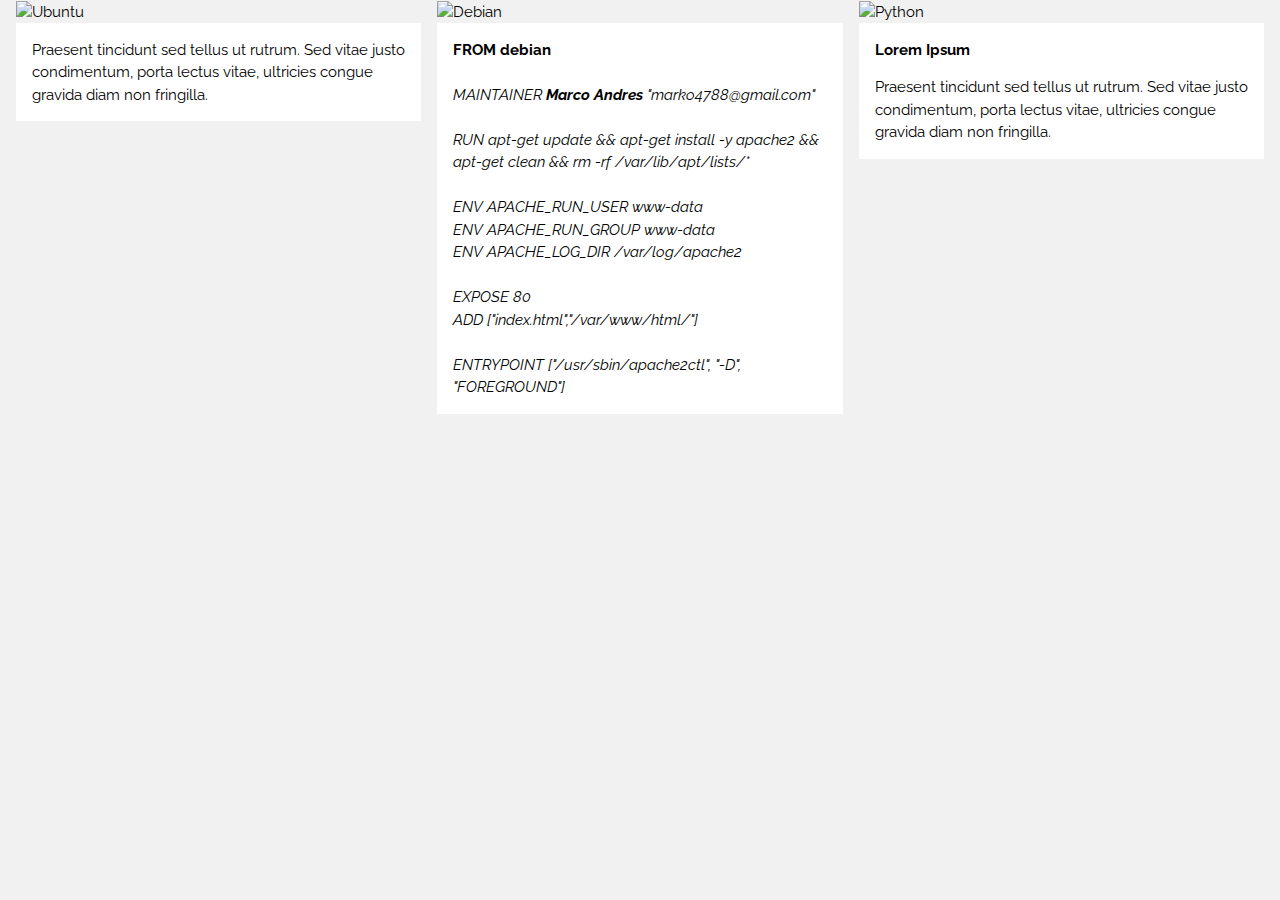
==== dockeFile.html @ 77ce47e3 "nuevo" ====
<!DOCTYPE html>
<html lang="en" dir="ltr">
  <head>
    <meta charset="utf-8">
    <meta name="viewport" content="width=device-width, initial-scale=1">
    <link rel="stylesheet" href="https://www.w3schools.com/w3css/4/w3.css">
    <link rel="stylesheet" href="https://fonts.googleapis.com/css?family=Raleway">
    <link rel="stylesheet" href="https://cdnjs.cloudflare.com/ajax/libs/font-awesome/4.7.0/css/font-awesome.min.css">
    <style>
    body,h1,h2,h3,h4,h5,h6 {font-family: "Raleway", sans-serif}
    </style>
    <title></title>
  </head>
<body class="w3-light-grey w3-content" style="max-width:1600px">
  <div class="w3-row-padding">

    <div class="w3-third w3-container w3-margin-bottom">
      <img src="/w3images/lights.jpg" alt="Ubuntu" style="width:100%" class="w3-hover-opacity">
      <div class="w3-container w3-white">
        <p>Praesent tincidunt sed tellus ut rutrum. Sed vitae justo condimentum, porta lectus vitae, ultricies congue gravida diam non fringilla.</p>
      </div>
    </div>
    <div class="w3-third w3-container w3-margin-bottom">
      <img src="/w3images/mountains.jpg" alt="Debian" style="width:100%" class="w3-hover-opacity">
      <div class="w3-container w3-white">
        <p><strong>FROM debian</strong><br><br>
          <em>MAINTAINER <strong>Marco Andres</strong> "marko4788@gmail.com"</em><br><br>
          <em>RUN apt-get update && apt-get install -y apache2 && apt-get clean && rm -rf /var/lib/apt/lists/*</em> <br> <br>
          <em>ENV APACHE_RUN_USER www-data <br>
              ENV APACHE_RUN_GROUP www-data <br>
              ENV APACHE_LOG_DIR /var/log/apache2 <br><br>

              EXPOSE 80 <br>
              ADD ["index.html","/var/www/html/"] <br><br>
              ENTRYPOINT ["/usr/sbin/apache2ctl", "-D", "FOREGROUND"]
          </em>

        </p>
      </div>
    </div>
    <div class="w3-third w3-container">
      <img src="/w3images/nature.jpg" alt="Python" style="width:100%" class="w3-hover-opacity">
      <div class="w3-container w3-white">
        <p><b>Lorem Ipsum</b></p>
        <p>Praesent tincidunt sed tellus ut rutrum. Sed vitae justo condimentum, porta lectus vitae, ultricies congue gravida diam non fringilla.</p>
      </div>
    </div>
  </div>
  </body>
</html>
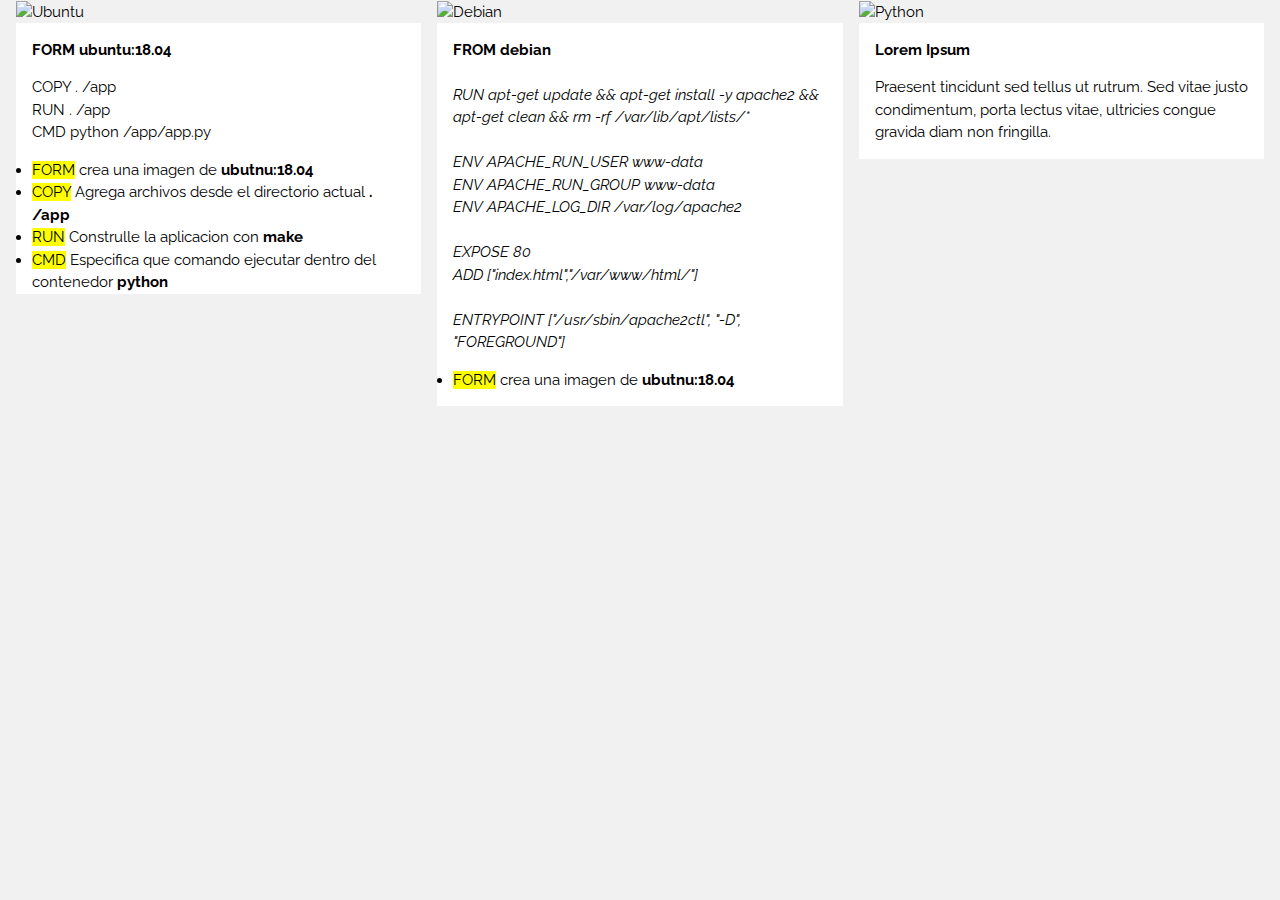
==== commit 4a863331: "nuevo" ====
--- a/dockeFile.html
+++ b/dockeFile.html
@@ -17,14 +17,21 @@
     <div class="w3-third w3-container w3-margin-bottom">
       <img src="/w3images/lights.jpg" alt="Ubuntu" style="width:100%" class="w3-hover-opacity">
       <div class="w3-container w3-white">
-        <p>Praesent tincidunt sed tellus ut rutrum. Sed vitae justo condimentum, porta lectus vitae, ultricies congue gravida diam non fringilla.</p>
+        <p><strong>FORM ubuntu:18.04</strong></p>
+        <p>COPY . /app <br>
+           RUN . /app <br>
+           CMD python /app/app.py
+        </p>
+        <li><mark>FORM</mark> crea una imagen de  <strong>ubutnu:18.04</strong> </li>
+        <li><mark>COPY</mark> Agrega archivos desde el directorio actual  <strong>. /app</strong> </li>
+        <li><mark>RUN</mark> Construlle la aplicacion con  <strong>make</strong> </li>
+        <li><mark>CMD</mark> Especifica que comando ejecutar dentro del contenedor <strong>python</strong> </li>
       </div>
     </div>
     <div class="w3-third w3-container w3-margin-bottom">
       <img src="/w3images/mountains.jpg" alt="Debian" style="width:100%" class="w3-hover-opacity">
       <div class="w3-container w3-white">
         <p><strong>FROM debian</strong><br><br>
-          <em>MAINTAINER <strong>Marco Andres</strong> "marko4788@gmail.com"</em><br><br>
           <em>RUN apt-get update && apt-get install -y apache2 && apt-get clean && rm -rf /var/lib/apt/lists/*</em> <br> <br>
           <em>ENV APACHE_RUN_USER www-data <br>
               ENV APACHE_RUN_GROUP www-data <br>
@@ -34,8 +41,9 @@
               ADD ["index.html","/var/www/html/"] <br><br>
               ENTRYPOINT ["/usr/sbin/apache2ctl", "-D", "FOREGROUND"]
           </em>
+          <li><mark>FORM</mark> crea una imagen de  <strong>ubutnu:18.04</strong> </li>
+        </p>
 
-        </p>
       </div>
     </div>
     <div class="w3-third w3-container">
